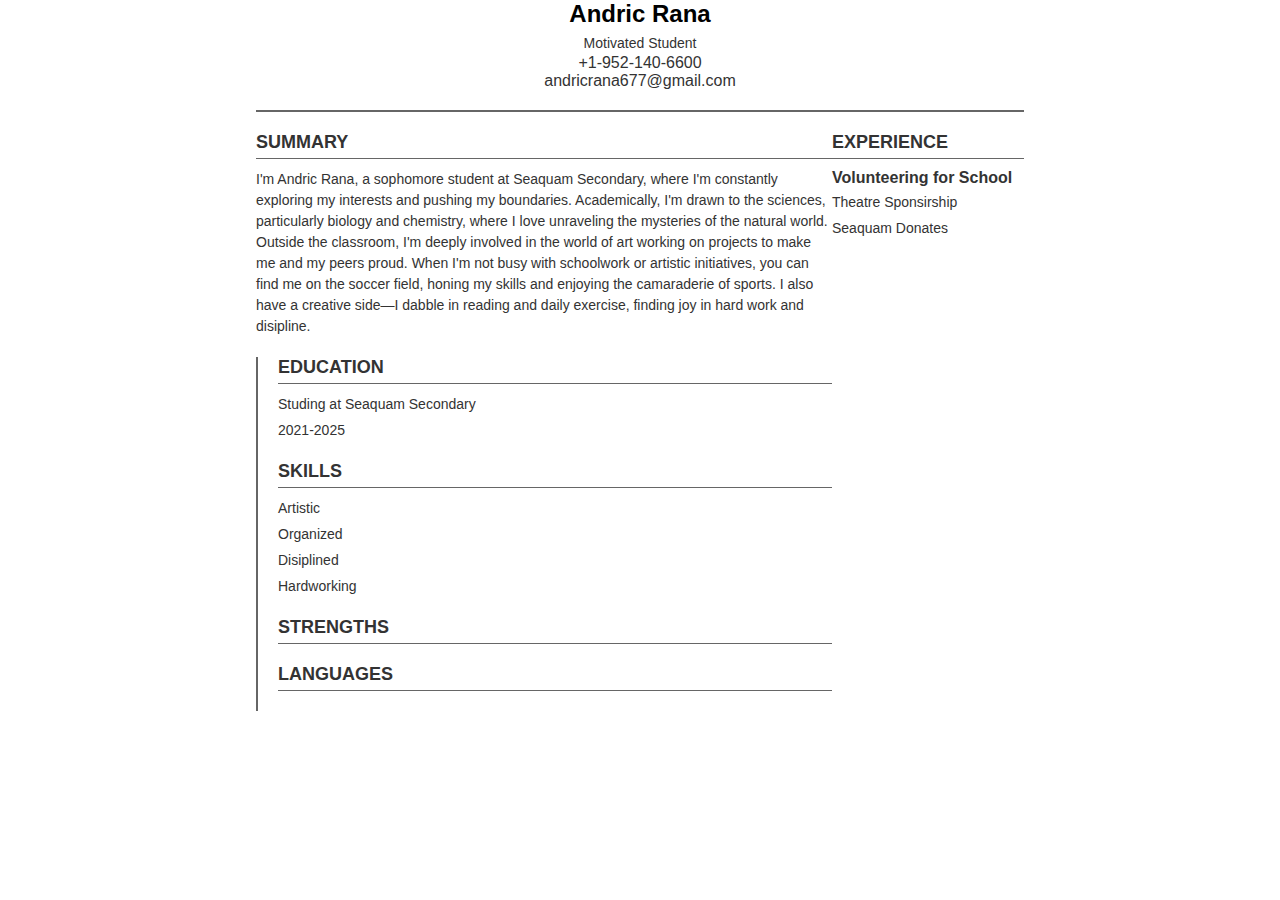
==== index.html @ c171f5ff "commit index.html" ====
<!DOCTYPE html>
<html lang="en">
<head>
    <meta charset="UTF-8">
    <meta name="viewport" content="width=device-width, initial-scale=1.0">
    <title>Resume - Andric Rana</title>
    <style>
        body, h1, h2, h3, p {
            margin: 0;
            padding: 0;
        }

        .resume {
            font-family: Arial, sans-serif;
            color: #333;
            display: grid;
            grid-template-columns: 3fr 1fr;
            max-width: 768px;
            margin: auto;
        }

        .resume-header {
            grid-column: 1 / -1;
            text-align: center;
            border-bottom: 2px solid #666;
            padding-bottom: 20px;
            margin-bottom: 20px;
        }

        .contact-info span {
            display: block;
        }

        .summary, .experience, .education, .skills, .strengths, .languages {
            margin-bottom: 20px;
        }

        h1 {
            font-size: 24px;
            color: #000;
        }

        h2 {
            font-size: 18px;
            border-bottom: 1px solid #666;
            padding-bottom: 5px;
            margin-bottom: 10px;
        }

        h3 {
            font-size: 16px;
            margin-top: 10px;
        }

        p {
            font-size: 14px;
            line-height: 1.5;
            margin-top: 5px;
        }

        .sidebar {
            padding-left: 20px;
            border-left: 2px solid #666;
        }
    </style>
</head>
<body>
    <div class="resume">
        <header class="resume-header">
            <h1>Andric Rana</h1>
            <p>Motivated Student</p>
            <div class="contact-info">
                <span>+1-952-140-6600</span>
                <span>andricrana677@gmail.com</span>
            </div>
        </header>
        <section class="summary">
            <h2>SUMMARY</h2>
            <p>I'm Andric Rana, a sophomore student at Seaquam Secondary, where I'm constantly exploring my interests and pushing my boundaries. Academically, I'm drawn to the sciences, particularly biology and chemistry, where I love unraveling the mysteries of the natural world. Outside the classroom, I'm deeply involved in the world of art working on projects to make me and my peers proud. When I'm not busy with schoolwork or artistic initiatives, you can find me on the soccer field, honing my skills and enjoying the camaraderie of sports. I also have a creative side—I dabble in reading and daily exercise, finding joy in hard work and disipline. </p>
        </section>
        <section class="experience">
            <h2>EXPERIENCE</h2>
            <div>
                <h3>Volunteering for School</h3>
                <p>Theatre Sponsirship
                </p>
                <p>Seaquam Donates</p>
                <!-- Experience details here -->
            </div>
            <!-- Additional experience sections -->
        </section>
        <aside class="sidebar">
            <section class="education">
                <h2>EDUCATION</h2>
                <p>Studing at Seaquam Secondary</p>
                <p>2021-2025</p>
            </section>
            <section class="skills">
                <h2>SKILLS</h2>
                <p>Artistic</p>
                <p>Organized</p>
                <p>Disiplined</p>
                <p>Hardworking</p>
            </section>
            <section class="strengths">
                <h2>STRENGTHS</h2>
                <!-- Strengths list here -->
            </section>
            <section class="languages">
                <h2>LANGUAGES</h2>
                <!-- Language proficiencies -->
            </section>
        </aside>
    </div>
</body>
</html>
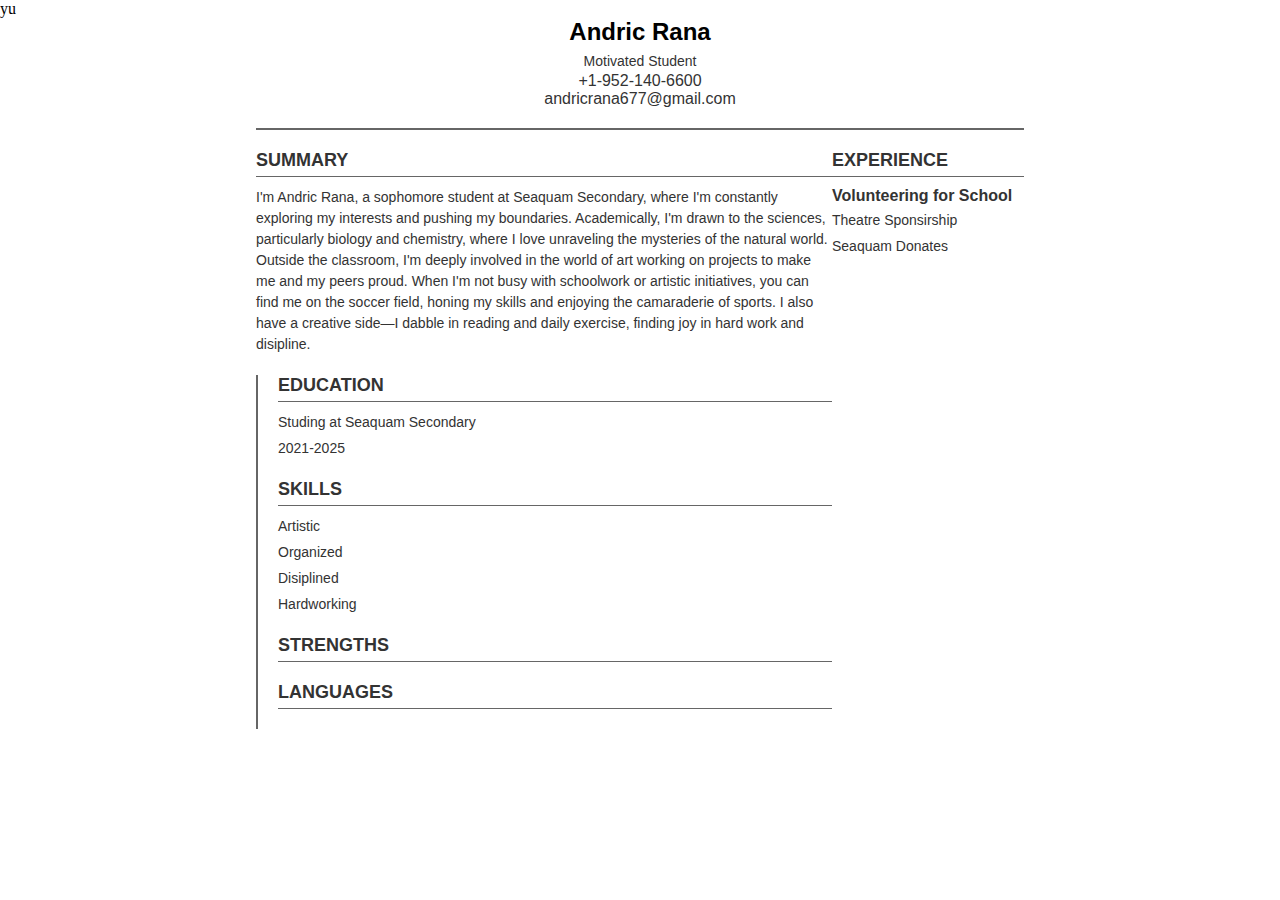
==== commit c46a1f95: "commit" ====
--- a/index.html
+++ b/index.html
@@ -1,5 +1,5 @@
 <!DOCTYPE html>
-<html lang="en">
+<html lang="en">yu
 <head>
     <meta charset="UTF-8">
     <meta name="viewport" content="width=device-width, initial-scale=1.0">
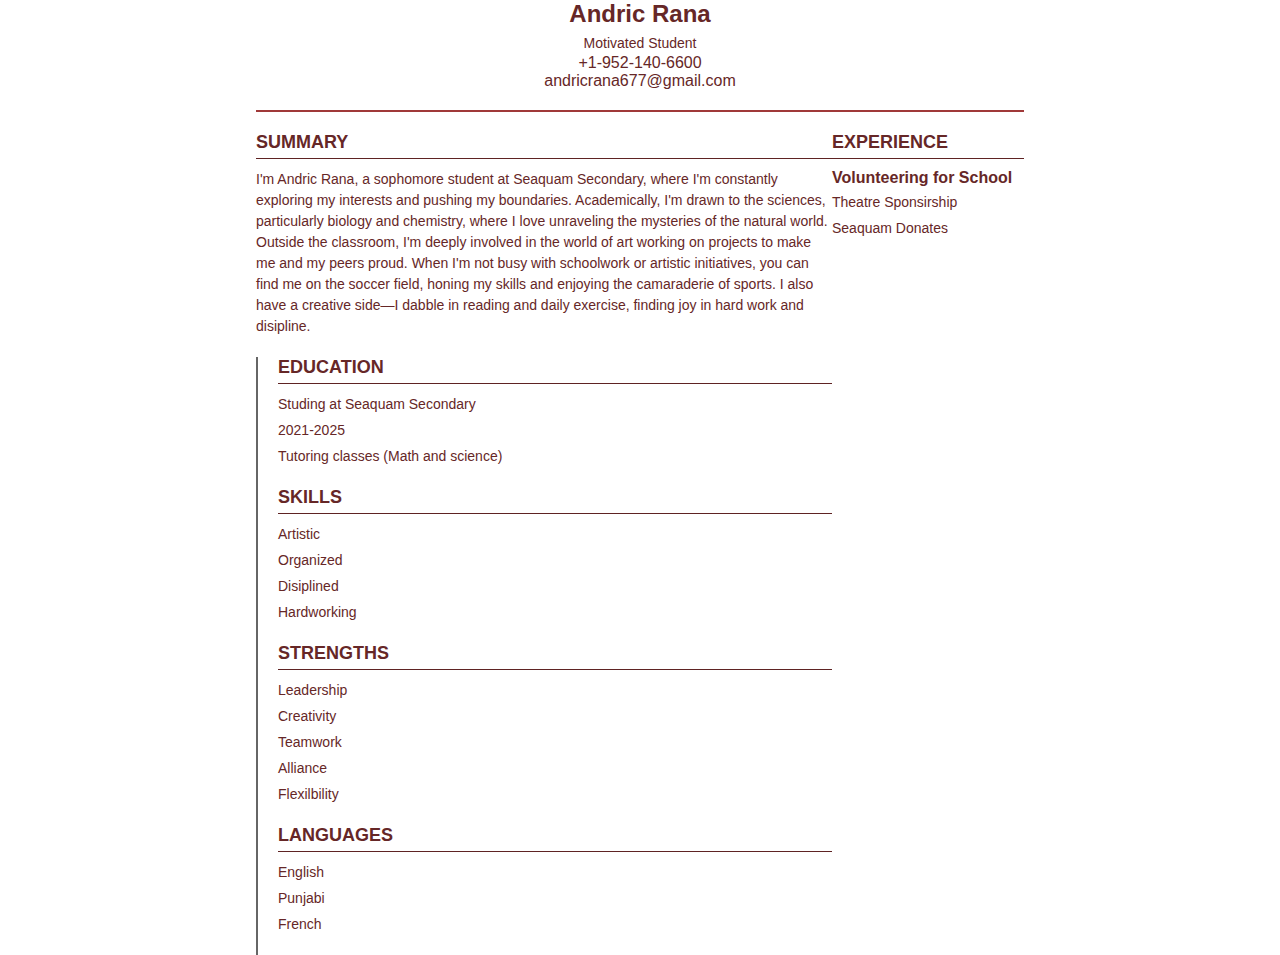
==== commit 98d102d2: "commit" ====
--- a/index.html
+++ b/index.html
@@ -1,5 +1,5 @@
 <!DOCTYPE html>
-<html lang="en">yu
+<html lang="en">
 <head>
     <meta charset="UTF-8">
     <meta name="viewport" content="width=device-width, initial-scale=1.0">
@@ -12,7 +12,7 @@
 
         .resume {
             font-family: Arial, sans-serif;
-            color: #333;
+            color: rgb(102, 39, 39);
             display: grid;
             grid-template-columns: 3fr 1fr;
             max-width: 768px;
@@ -22,7 +22,7 @@
         .resume-header {
             grid-column: 1 / -1;
             text-align: center;
-            border-bottom: 2px solid #666;
+            border-bottom: 2px solid rgb(160, 57, 57);
             padding-bottom: 20px;
             margin-bottom: 20px;
         }
@@ -37,12 +37,12 @@
 
         h1 {
             font-size: 24px;
-            color: #000;
+            color: rgb(102, 39, 39);
         }
 
         h2 {
             font-size: 18px;
-            border-bottom: 1px solid #666;
+            border-bottom: 1px solid rgb(95, 35, 35);
             padding-bottom: 5px;
             margin-bottom: 10px;
         }
@@ -94,6 +94,7 @@
                 <h2>EDUCATION</h2>
                 <p>Studing at Seaquam Secondary</p>
                 <p>2021-2025</p>
+                <p>Tutoring classes (Math and science)</p>
             </section>
             <section class="skills">
                 <h2>SKILLS</h2>
@@ -104,10 +105,18 @@
             </section>
             <section class="strengths">
                 <h2>STRENGTHS</h2>
+                <p>Leadership </p>
+                <p>Creativity</p>
+                <p>Teamwork</p>
+                <p>Alliance</p>
+                <p>Flexilbility</p>
                 <!-- Strengths list here -->
             </section>
             <section class="languages">
                 <h2>LANGUAGES</h2>
+                <p>English</p>
+                <p>Punjabi</p>
+                <p>French</p>
                 <!-- Language proficiencies -->
             </section>
         </aside>
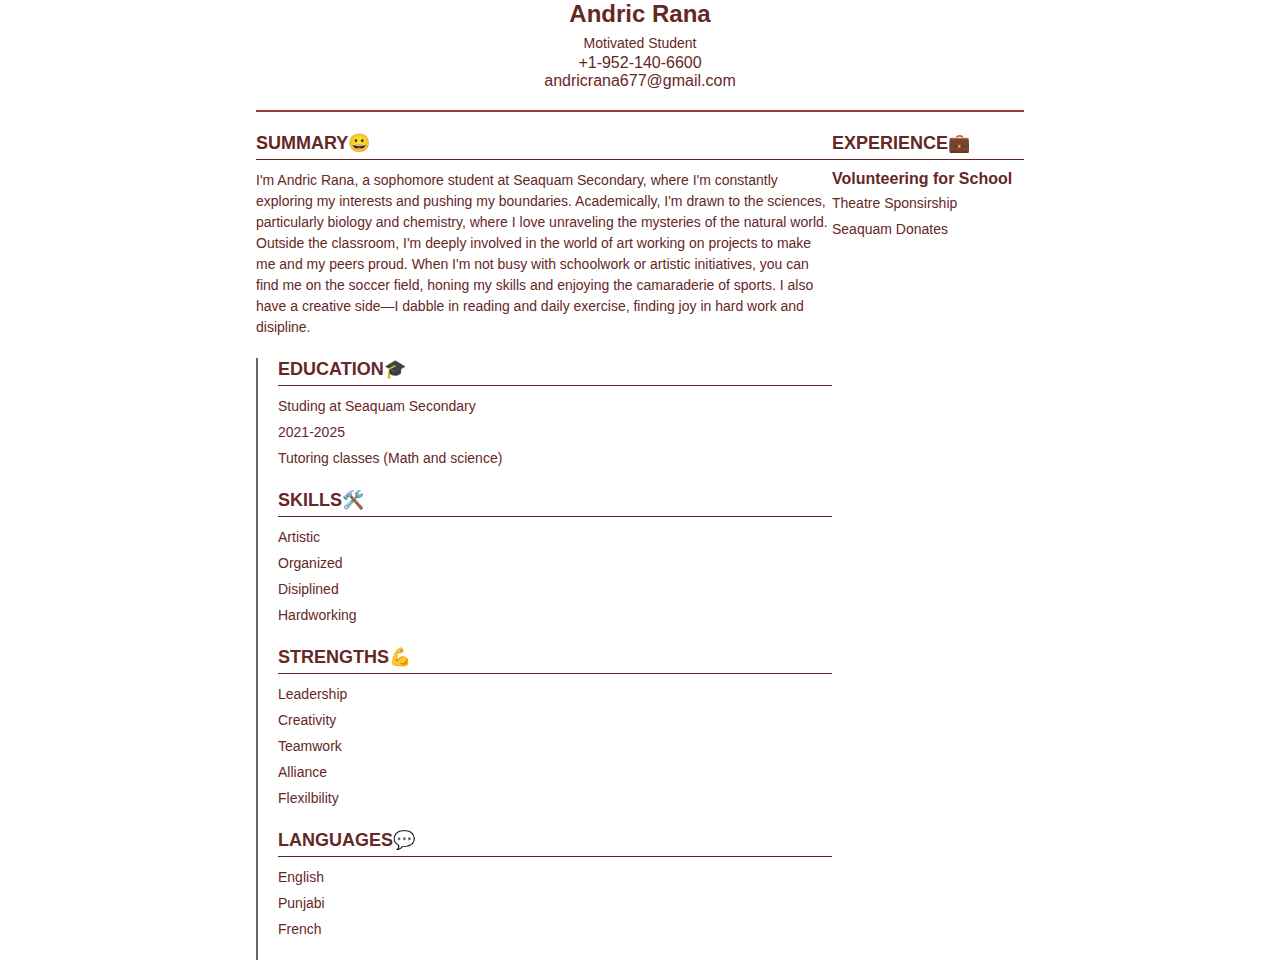
==== commit 86a46756: "commit" ====
--- a/index.html
+++ b/index.html
@@ -4,6 +4,7 @@
     <meta charset="UTF-8">
     <meta name="viewport" content="width=device-width, initial-scale=1.0">
     <title>Resume - Andric Rana</title>
+    <link rel="stylesheet" href="styles.css">
     <style>
         body, h1, h2, h3, p {
             margin: 0;
@@ -75,11 +76,11 @@
             </div>
         </header>
         <section class="summary">
-            <h2>SUMMARY</h2>
+            <h2>SUMMARY😀</h2>
             <p>I'm Andric Rana, a sophomore student at Seaquam Secondary, where I'm constantly exploring my interests and pushing my boundaries. Academically, I'm drawn to the sciences, particularly biology and chemistry, where I love unraveling the mysteries of the natural world. Outside the classroom, I'm deeply involved in the world of art working on projects to make me and my peers proud. When I'm not busy with schoolwork or artistic initiatives, you can find me on the soccer field, honing my skills and enjoying the camaraderie of sports. I also have a creative side—I dabble in reading and daily exercise, finding joy in hard work and disipline. </p>
         </section>
         <section class="experience">
-            <h2>EXPERIENCE</h2>
+            <h2>EXPERIENCE💼</h2>
             <div>
                 <h3>Volunteering for School</h3>
                 <p>Theatre Sponsirship
@@ -91,20 +92,20 @@
         </section>
         <aside class="sidebar">
             <section class="education">
-                <h2>EDUCATION</h2>
+                <h2>EDUCATION🎓</h2>
                 <p>Studing at Seaquam Secondary</p>
                 <p>2021-2025</p>
                 <p>Tutoring classes (Math and science)</p>
             </section>
             <section class="skills">
-                <h2>SKILLS</h2>
+                <h2>SKILLS🛠️</h2>
                 <p>Artistic</p>
                 <p>Organized</p>
                 <p>Disiplined</p>
                 <p>Hardworking</p>
             </section>
             <section class="strengths">
-                <h2>STRENGTHS</h2>
+                <h2>STRENGTHS💪</h2>
                 <p>Leadership </p>
                 <p>Creativity</p>
                 <p>Teamwork</p>
@@ -113,7 +114,7 @@
                 <!-- Strengths list here -->
             </section>
             <section class="languages">
-                <h2>LANGUAGES</h2>
+                <h2>LANGUAGES💬</h2>
                 <p>English</p>
                 <p>Punjabi</p>
                 <p>French</p>
